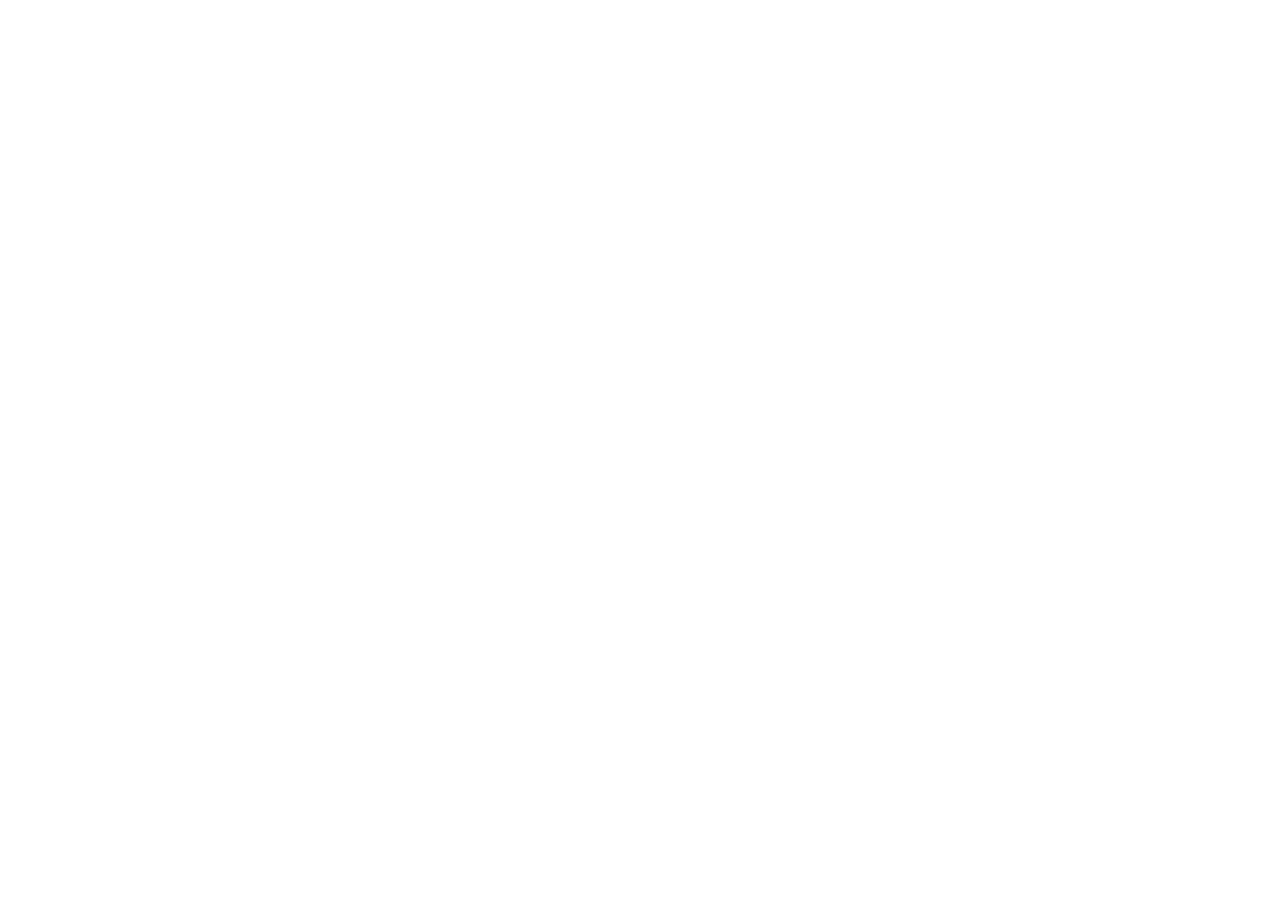
==== index.html @ c5db0c4f "inicio portfolio" ====
<!DOCTYPE html>
<html lang="pt-BR">
<head>
    <meta charset="UTF-8">
    <meta name="viewport" content="width=device-width, initial-scale=1.0">
    <title>Portifólio Thay</title>


<link rel="preconnect" href="https://fonts.googleapis.com">
<link rel="preconnect" href="https://fonts.gstatic.com" crossorigin>
<link href="https://fonts.googleapis.com/css2?family=Monsieur+La+Doulaise&display=swap" rel="stylesheet">
<link rel="preconnect" href="https://fonts.gstatic.com"crossorigin>
<link href="style.css">

<link rel="stylesheet" href="style.css">
</head>


<body>
<header>

<a href="#hero" class="active"></a>



</header>


    
</body>








</html>
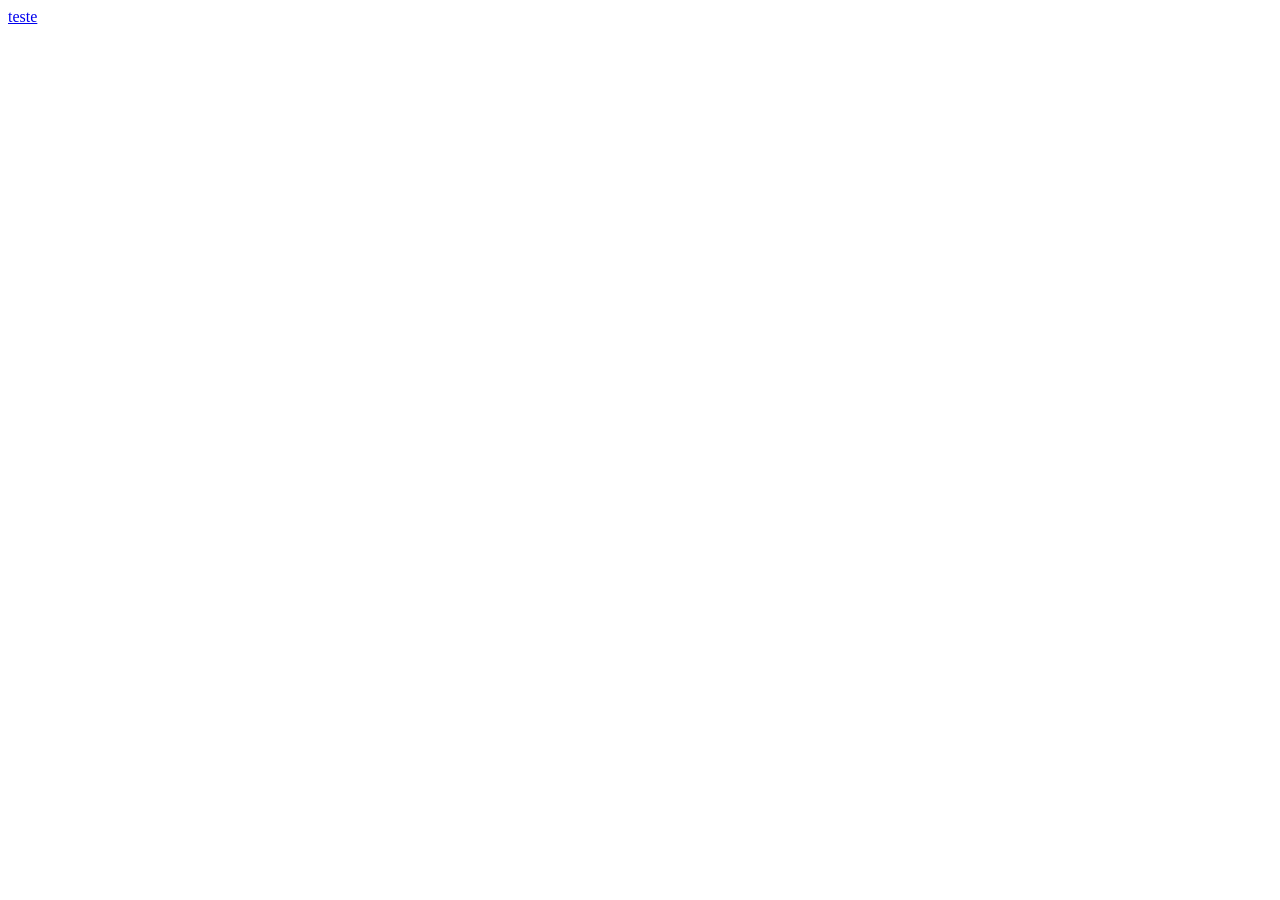
==== commit 6bb339c8: "atualizado" ====
--- a/index.html
+++ b/index.html
@@ -19,7 +19,7 @@
 <body>
 <header>
 
-<a href="#hero" class="active"></a>
+<a href="#hero" class="active">teste</a>
 
 
 
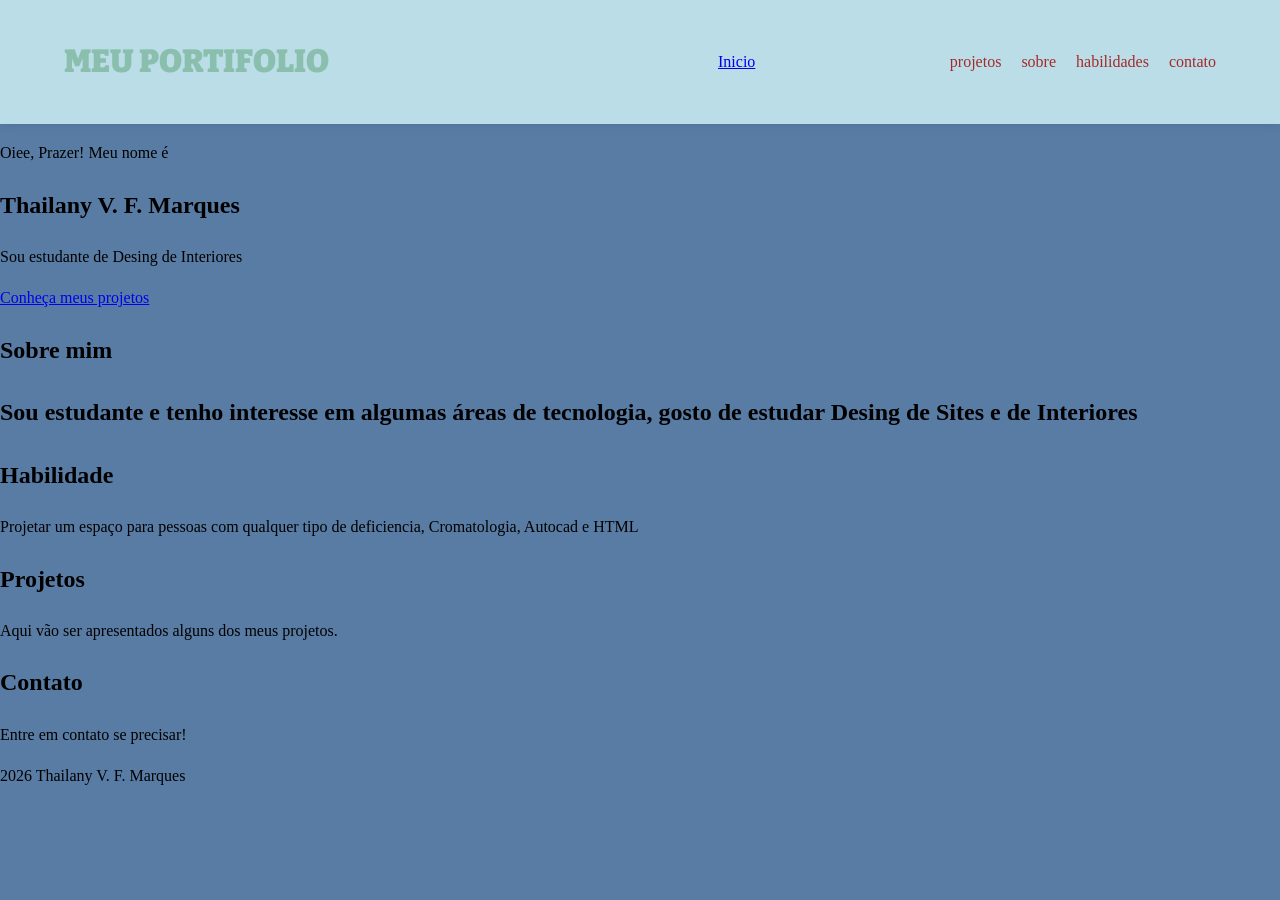
==== commit 2e1f9c3d: "refactor: update styles and enhance HTML structure for portfolio" ====
--- a/index.html
+++ b/index.html
@@ -8,32 +8,106 @@
 
 <link rel="preconnect" href="https://fonts.googleapis.com">
 <link rel="preconnect" href="https://fonts.gstatic.com" crossorigin>
-<link href="https://fonts.googleapis.com/css2?family=Monsieur+La+Doulaise&display=swap" rel="stylesheet">
-<link rel="preconnect" href="https://fonts.gstatic.com"crossorigin>
-<link href="style.css">
+<link href="https://fonts.googleapis.com/css2?family=Bitter:ital,wght@0,100..900;1,100..900&display=swap" rel="stylesheet">
+<link href="css/style.css">
 
-<link rel="stylesheet" href="style.css">
+<link rel="stylesheet" href="css/style.css">
 </head>
 
+<body>
+    
+<header>
+    <h1 class="fonte"> MEU PORTIFOLIO</h1>
+<a href="#hero" class="logo">  </a>
+<a href="#hero" class="active">Inicio</a>
+<nav>
+<ul>
 
-<body>
-<header>
+<li>
+    <a href="#hero" class="active">projetos</a>
+</li>
+<li>
+    <a href="#sobre">sobre</a>
+</li>
+<li>
+    <a href="habilidades">habilidades</a>
+</li>
+<li>
+    <a href="contato">contato</a>
+</li>
+</ul>
 
-<a href="#hero" class="active">teste</a>
-
+</nav>
 
 
 </header>
+<main>
 
+<!--Hero-->
+<section id ="hero" class ="hero">
+
+<p> Oiee, Prazer! Meu nome é</p>
+<h1>Thailany V. F. Marques</h1>
+<p>
+    Sou estudante de Desing de Interiores 
+</p> 
+<a href="#sobre" class="botao">
+    Conheça meus projetos
+</a>
+</section>
+
+<!--Sobre-->
+<section id ="sobre">
+<h2>Sobre mim
+    <p>
+        Sou estudante e tenho interesse em algumas áreas de tecnologia,
+        gosto de estudar Desing de Sites e de Interiores
+    </p>
+</h2>
+</section>
+
+<!--Habilidades-->
+<section id="habilidades">
+
+<h2>Habilidade</h2>
+
+<p>
+    Projetar um espaço para pessoas com qualquer tipo de deficiencia, Cromatologia, Autocad e HTML
+</p>
+
+</section>
+
+<!--Projetos-->
+<section id="projetos">
+ <h2>Projetos</h2>
+
+<p>
+Aqui vão ser apresentados alguns dos meus projetos.
+</p>
+
+</section>
+
+<!--Contato-->
+<section id="contato">
+
+    <h2>Contato</h2>
+
+    <p>
+        Entre em contato se precisar!
+    </p>
+</section>
+
+</main>
+<!--Rodapé-->
+<footer>
+
+<p>
+    2026 Thailany V. F. Marques
+</p>
+
+</footer>
 
     
 </body>
 
-
-
-
-
-
-
-
 </html>
--- a/css/style.css
+++ b/css/style.css
@@ -0,0 +1,74 @@
+.fonte {
+  font-family: "Bitter", serif;
+  font-optical-sizing: auto;
+  font-weight: <weight>;
+  font-style: normal;
+}
+
+
+html {
+font-size: 62.5%;
+scroll-behavior: smooth;
+}
+
+:root {
+--rosa: #d98ca3
+--rosa claro: #f4dce4
+--escuro: #2d2528
+--branco: #ffffff
+
+--titulo: 'Playflair Display', serif
+--corpo: 'Inter', sans-serif;
+}
+
+body{
+margin: 0;
+font-family: var(--corpo);
+font-size: 1.6rem;
+line-height: 1.6;
+color: black;
+background-color:rgb(89, 124, 165);
+}
+
+header{
+position: sticky;
+top: 0;
+z-index: 10000;
+background-color: rgb(186, 221, 231);
+color:rgb(0, 46, 8);
+display: flex;
+justify-content: space-between;
+align-items: center;
+padding: 1.5rem 5%;
+box-shadow: 0 2px 8px rgba(39, 64, 82, 0.15);
+}
+
+.fonte{
+color:rgb(138, 190, 173);
+font-family: https://fonts.googleapis.com/css2?family=Bitter:ital,wght@0,100..900;1,100..900&display=swap
+font-size: 2.4rem;
+font-weight: 900;
+text-decoration: none;
+}
+
+nav ul{
+list-style: none;
+display: flex;
+gap: 2rem;
+margin: 0;
+padding: 0;
+}
+
+nav a {
+position:relative;
+color:brown;
+text-decoration: none;
+padding: 0.5rem 0;
+transition: color 0.3s;
+}
+
+nav a:hover,
+nav a:focus {
+color: rgb(0, 0, 0);
+}
+
--- a/css/style.css
+++ b/css/style.css
@@ -0,0 +1,74 @@
+.fonte {
+  font-family: "Bitter", serif;
+  font-optical-sizing: auto;
+  font-weight: <weight>;
+  font-style: normal;
+}
+
+
+html {
+font-size: 62.5%;
+scroll-behavior: smooth;
+}
+
+:root {
+--rosa: #d98ca3
+--rosa claro: #f4dce4
+--escuro: #2d2528
+--branco: #ffffff
+
+--titulo: 'Playflair Display', serif
+--corpo: 'Inter', sans-serif;
+}
+
+body{
+margin: 0;
+font-family: var(--corpo);
+font-size: 1.6rem;
+line-height: 1.6;
+color: black;
+background-color:rgb(89, 124, 165);
+}
+
+header{
+position: sticky;
+top: 0;
+z-index: 10000;
+background-color: rgb(186, 221, 231);
+color:rgb(0, 46, 8);
+display: flex;
+justify-content: space-between;
+align-items: center;
+padding: 1.5rem 5%;
+box-shadow: 0 2px 8px rgba(39, 64, 82, 0.15);
+}
+
+.fonte{
+color:rgb(138, 190, 173);
+font-family: https://fonts.googleapis.com/css2?family=Bitter:ital,wght@0,100..900;1,100..900&display=swap
+font-size: 2.4rem;
+font-weight: 900;
+text-decoration: none;
+}
+
+nav ul{
+list-style: none;
+display: flex;
+gap: 2rem;
+margin: 0;
+padding: 0;
+}
+
+nav a {
+position:relative;
+color:brown;
+text-decoration: none;
+padding: 0.5rem 0;
+transition: color 0.3s;
+}
+
+nav a:hover,
+nav a:focus {
+color: rgb(0, 0, 0);
+}
+
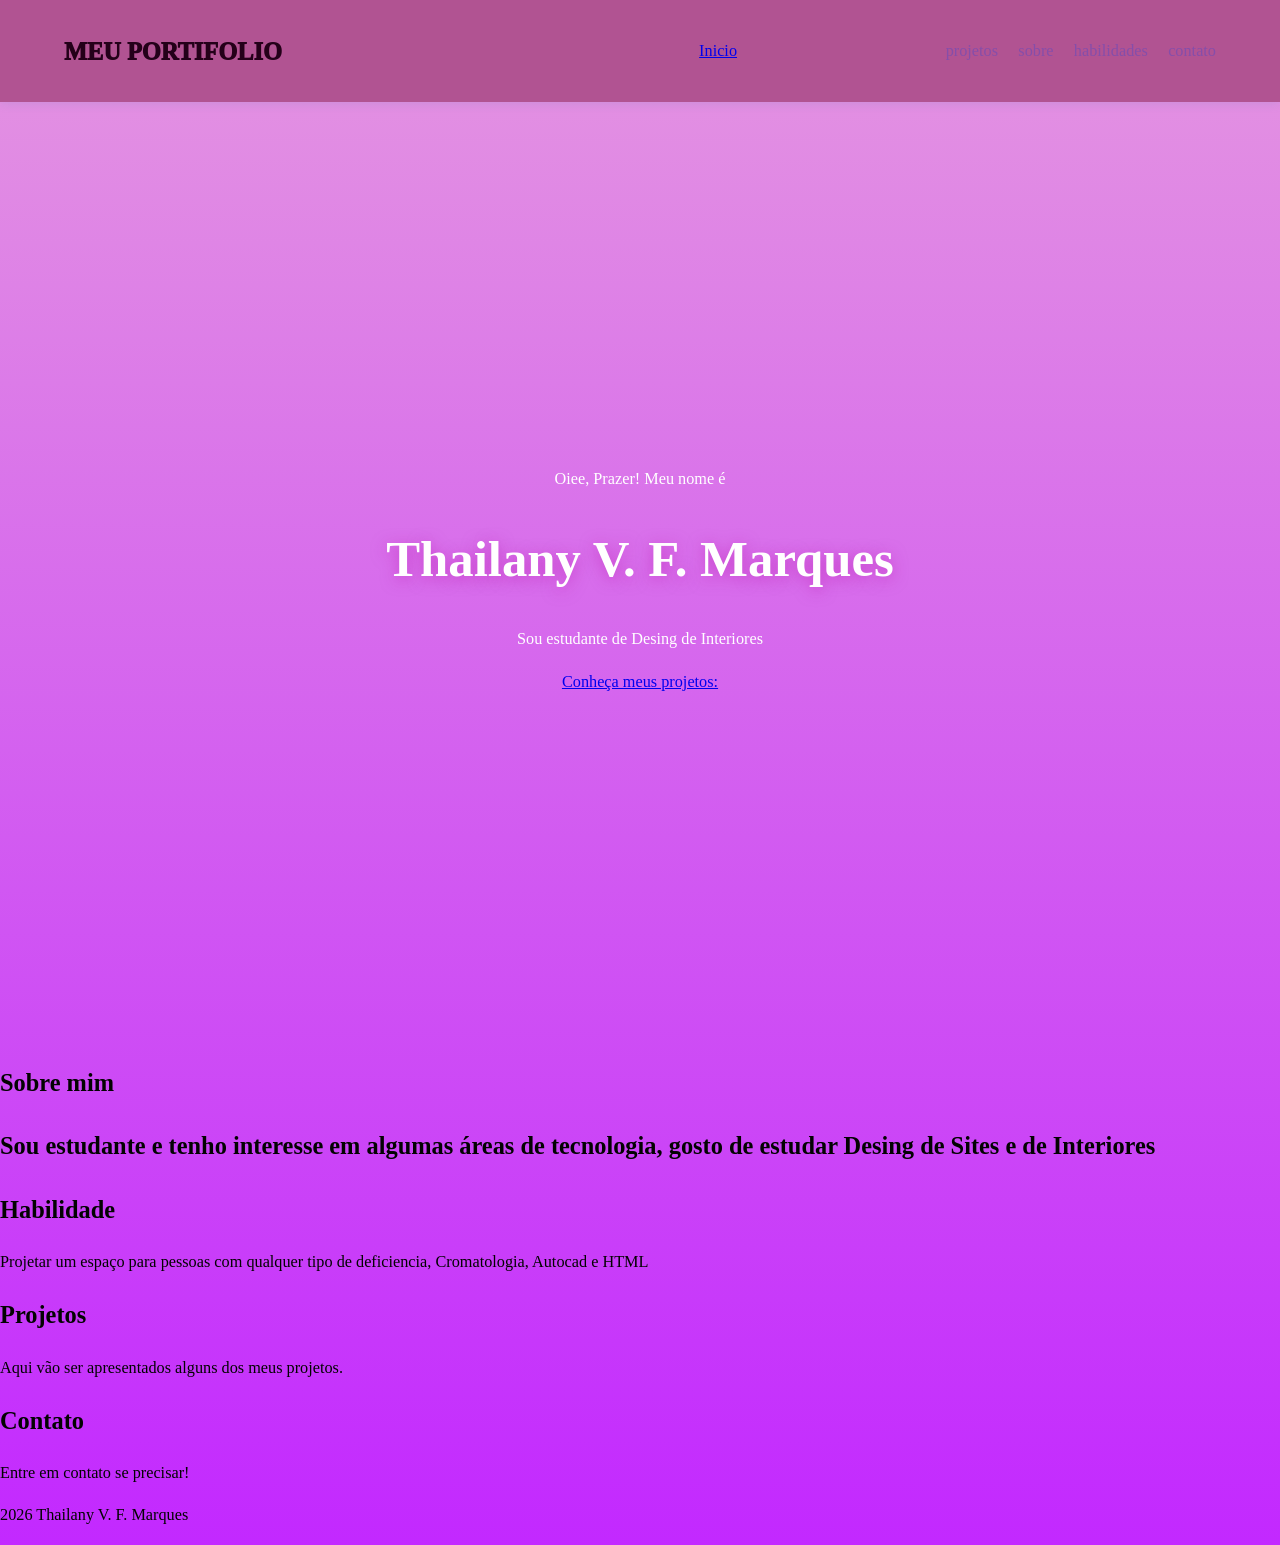
==== commit b6ac8456: "refactor: update font styles and enhance layout for portfolio" ====
--- a/index.html
+++ b/index.html
@@ -8,16 +8,22 @@
 
 <link rel="preconnect" href="https://fonts.googleapis.com">
 <link rel="preconnect" href="https://fonts.gstatic.com" crossorigin>
-<link href="https://fonts.googleapis.com/css2?family=Bitter:ital,wght@0,100..900;1,100..900&display=swap" rel="stylesheet">
-<link href="css/style.css">
+<link href="https://fonts.googleapis.com/css2?family=Bitter:ital,wght@0,100..900;1,100..900&family=Playfair+Display:ital,wght@0,400..900;1,400..900&display=swap" rel="stylesheet">
+<link rel="stylesheet" href="css/style.css">
 
-<link rel="stylesheet" href="css/style.css">
+<link rel="preconnect" href="https://fonts.googleapis.com">
+<link rel="preconnect" href="https://fonts.gstatic.com" crossorigin>
+<link href="https://fonts.googleapis.com/css2?family=Playfair+Display:ital,wght@0,400..900;1,400..900&display=swap" rel="stylesheet">
+
+
+
 </head>
 
-<body>
+<body >
     
 <header>
-    <h1 class="fonte"> MEU PORTIFOLIO</h1>
+
+    <h1 class="bitter-fonte"> MEU PORTIFOLIO</h1>
 <a href="#hero" class="logo">  </a>
 <a href="#hero" class="active">Inicio</a>
 <nav>
@@ -44,6 +50,7 @@
 <main>
 
 <!--Hero-->
+
 <section id ="hero" class ="hero">
 
 <p> Oiee, Prazer! Meu nome é</p>
@@ -52,7 +59,7 @@
     Sou estudante de Desing de Interiores 
 </p> 
 <a href="#sobre" class="botao">
-    Conheça meus projetos
+    Conheça meus projetos:
 </a>
 </section>
 
--- a/css/style.css
+++ b/css/style.css
@@ -1,55 +1,64 @@
-.fonte {
+.bitter-fonte {
   font-family: "Bitter", serif;
   font-optical-sizing: auto;
-  font-weight: <weight>;
+  font-weight: 700;
   font-style: normal;
 }
 
-
 html {
-font-size: 62.5%;
+font-size: 63.5%;
 scroll-behavior: smooth;
 }
 
 :root {
---rosa: #d98ca3
---rosa claro: #f4dce4
---escuro: #2d2528
---branco: #ffffff
+--rosa: #d98ca3;
+--rosa-claro: #f4dce4;
+--escuro: #2d2528;
+--branco: #ffffff;
 
---titulo: 'Playflair Display', serif
+--titulo: 'Playflair Display', serif;
 --corpo: 'Inter', sans-serif;
 }
 
 body{
 margin: 0;
-font-family: var(--corpo);
+font-family: var(--titulo) ;
 font-size: 1.6rem;
 line-height: 1.6;
-color: black;
-background-color:rgb(89, 124, 165);
+color: rgb(3, 3, 2);
+background: 
+           linear-gradient(
+            rgba(214, 94, 208, 0.65),
+            rgba(184, 3, 255, 0.85)
+    
+           );
 }
 
 header{
 position: sticky;
 top: 0;
-z-index: 10000;
-background-color: rgb(186, 221, 231);
-color:rgb(0, 46, 8);
+z-index: 10000000;
+background-color: rgb(177, 83, 146);
+color:rgb(196, 37, 156);
 display: flex;
 justify-content: space-between;
 align-items: center;
 padding: 1.5rem 5%;
-box-shadow: 0 2px 8px rgba(39, 64, 82, 0.15);
+box-shadow: 0 2px 9px rgba(82, 135, 170, 0.15);
 }
 
-.fonte{
-color:rgb(138, 190, 173);
-font-family: https://fonts.googleapis.com/css2?family=Bitter:ital,wght@0,100..900;1,100..900&display=swap
+.bitter-fonte{
+color:rgb(36, 0, 25);
+font-family: 'Playfair', serif;
 font-size: 2.4rem;
-font-weight: 900;
+font-weight: 1000;
 text-decoration: none;
 }
+
+.dark .bitter-fonte{
+color:rgb(216, 216, 216);
+}
+
 
 nav ul{
 list-style: none;
@@ -61,7 +70,7 @@
 
 nav a {
 position:relative;
-color:brown;
+color:rgb(133, 78, 170);
 text-decoration: none;
 padding: 0.5rem 0;
 transition: color 0.3s;
@@ -72,3 +81,36 @@
 color: rgb(0, 0, 0);
 }
 
+.hero {
+height: 100vh;
+/* background: 
+           linear-gradient(
+            rgba(106, 94, 214, 0.65),
+            rgba(153, 120, 132, 0.85)
+    
+           ); */
+           display: flex;
+          flex-direction: column;
+          align-items: center;
+          justify-content: center;
+          color: var(--branco);
+          text-align: center;
+          padding: 2rem;
+}
+
+/*titulo*/
+
+.hero h1 {
+font-family: var(--titulo);
+font-size: 5rem;
+margin: 1rem 0;
+text-shadow: 
+0 3px 15px rgba(190, 40, 183, 0.65);
+}
+
+/*texto*/
+
+.hero p {
+  max-width: 600px;
+}
+
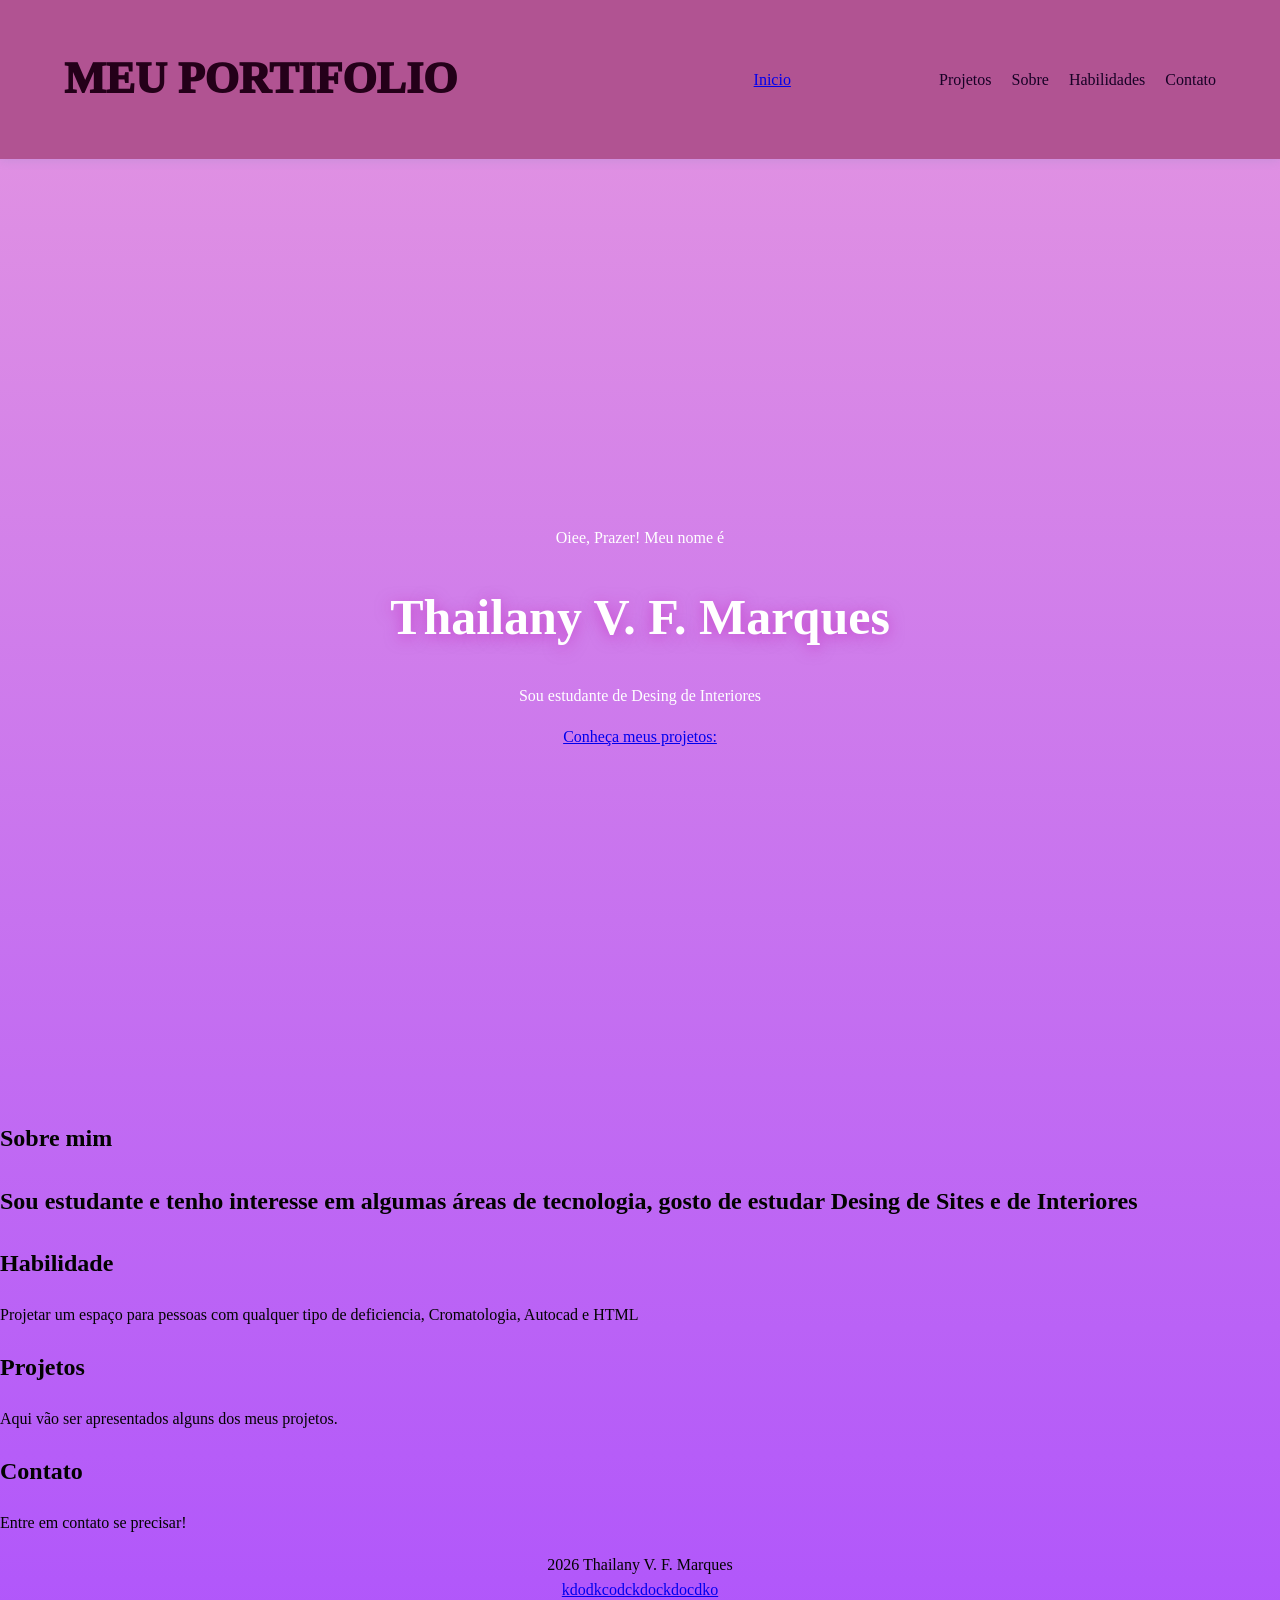
==== commit 4df2105b: "refactor: update styles for consistency and add contato.html page" ====
--- a/index.html
+++ b/index.html
@@ -30,16 +30,16 @@
 <ul>
 
 <li>
-    <a href="#hero" class="active">projetos</a>
+    <a href="#hero" class="active">Projetos</a>
 </li>
 <li>
-    <a href="#sobre">sobre</a>
+    <a href="#sobre">Sobre</a>
 </li>
 <li>
-    <a href="habilidades">habilidades</a>
+    <a href="habilidades">Habilidades</a>
 </li>
 <li>
-    <a href="contato">contato</a>
+    <a href="contato.html">Contato</a>
 </li>
 </ul>
 
@@ -110,6 +110,8 @@
 
 <p>
     2026 Thailany V. F. Marques
+    <br>
+    <a href="contato.html">kdodkcodckdockdocdko</a>
 </p>
 
 </footer>
--- a/css/style.css
+++ b/css/style.css
@@ -6,7 +6,7 @@
 }
 
 html {
-font-size: 63.5%;
+font-size: 62.5%;
 scroll-behavior: smooth;
 }
 
@@ -29,7 +29,7 @@
 background: 
            linear-gradient(
             rgba(214, 94, 208, 0.65),
-            rgba(184, 3, 255, 0.85)
+            rgba(163, 57, 250, 0.85)
     
            );
 }
@@ -50,7 +50,7 @@
 .bitter-fonte{
 color:rgb(36, 0, 25);
 font-family: 'Playfair', serif;
-font-size: 2.4rem;
+font-size: 4.4rem;
 font-weight: 1000;
 text-decoration: none;
 }
@@ -70,7 +70,7 @@
 
 nav a {
 position:relative;
-color:rgb(133, 78, 170);
+color:rgb(23, 1, 37);
 text-decoration: none;
 padding: 0.5rem 0;
 transition: color 0.3s;
@@ -114,3 +114,16 @@
   max-width: 600px;
 }
 
+footer p{
+  text-align: center;
+}
+
+/*botao*/ {
+ 
+  display: inline-block
+  
+
+
+
+
+}
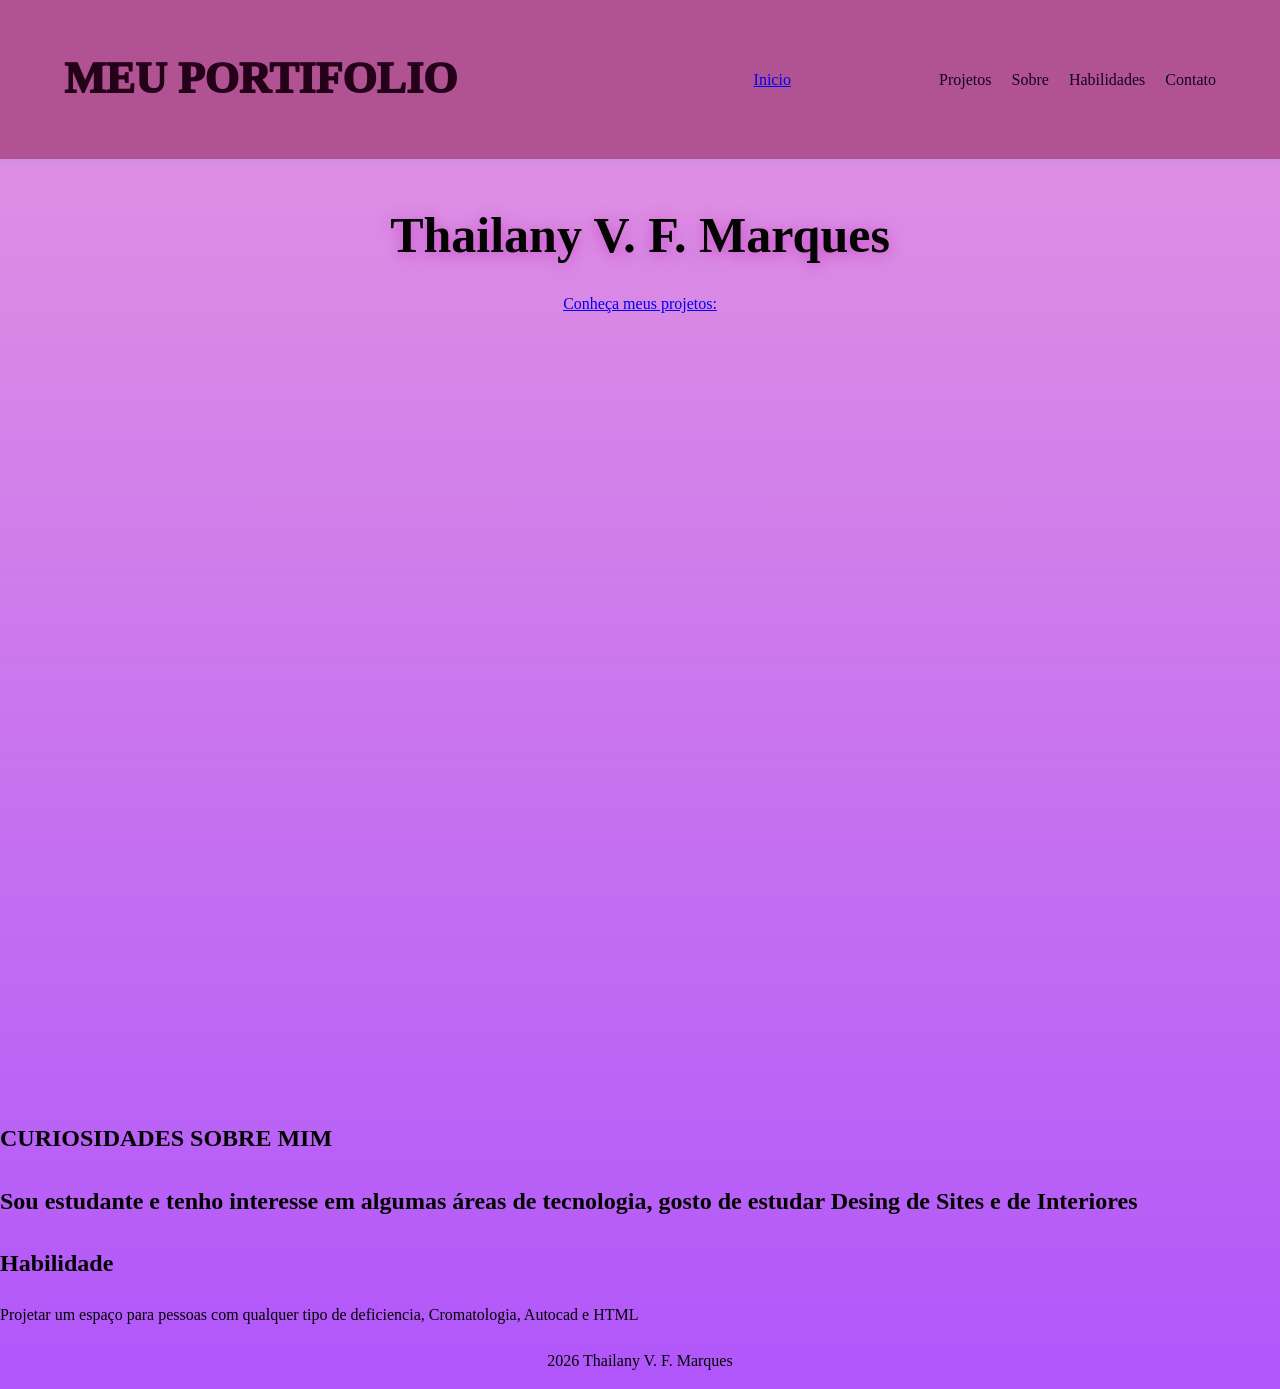
==== commit 02f9a308: "Add desktop.ini for localized file names in img directory" ====
--- a/index.html
+++ b/index.html
@@ -53,10 +53,10 @@
 
 <section id ="hero" class ="hero">
 
-<p> Oiee, Prazer! Meu nome é</p>
+<p> </p>
 <h1>Thailany V. F. Marques</h1>
 <p>
-    Sou estudante de Desing de Interiores 
+    
 </p> 
 <a href="#sobre" class="botao">
     Conheça meus projetos:
@@ -65,31 +65,39 @@
 
 <!--Sobre-->
 <section id ="sobre">
-<h2>Sobre mim
+<h2>CURIOSIDADES SOBRE MIM
+
     <p>
         Sou estudante e tenho interesse em algumas áreas de tecnologia,
         gosto de estudar Desing de Sites e de Interiores
     </p>
+
 </h2>
 </section>
 
 <!--Habilidades-->
 <section id="habilidades">
+    <a href="#habilidades"></a>
+        
 
 <h2>Habilidade</h2>
 
 <p>
     Projetar um espaço para pessoas com qualquer tipo de deficiencia, Cromatologia, Autocad e HTML
 </p>
+<P>
 
+    
+</P>
 </section>
 
 <!--Projetos-->
 <section id="projetos">
- <h2>Projetos</h2>
+ <h2>   </h2>
 
 <p>
-Aqui vão ser apresentados alguns dos meus projetos.
+
+
 </p>
 
 </section>
@@ -97,10 +105,10 @@
 <!--Contato-->
 <section id="contato">
 
-    <h2>Contato</h2>
+    <h2>  </h2>
 
     <p>
-        Entre em contato se precisar!
+        
     </p>
 </section>
 
@@ -111,7 +119,7 @@
 <p>
     2026 Thailany V. F. Marques
     <br>
-    <a href="contato.html">kdodkcodckdockdocdko</a>
+    <a href="contato.html">   </a>
 </p>
 
 </footer>
--- a/css/style.css
+++ b/css/style.css
@@ -83,17 +83,20 @@
 
 .hero {
 height: 100vh;
-/* background: 
+
+ /* background:  */
            linear-gradient(
             rgba(106, 94, 214, 0.65),
             rgba(153, 120, 132, 0.85)
-    
-           ); */
+
+           ),
+
+           url('')
            display: flex;
           flex-direction: column;
           align-items: center;
           justify-content: center;
-          color: var(--branco);
+          color: var(--preto);
           text-align: center;
           padding: 2rem;
 }
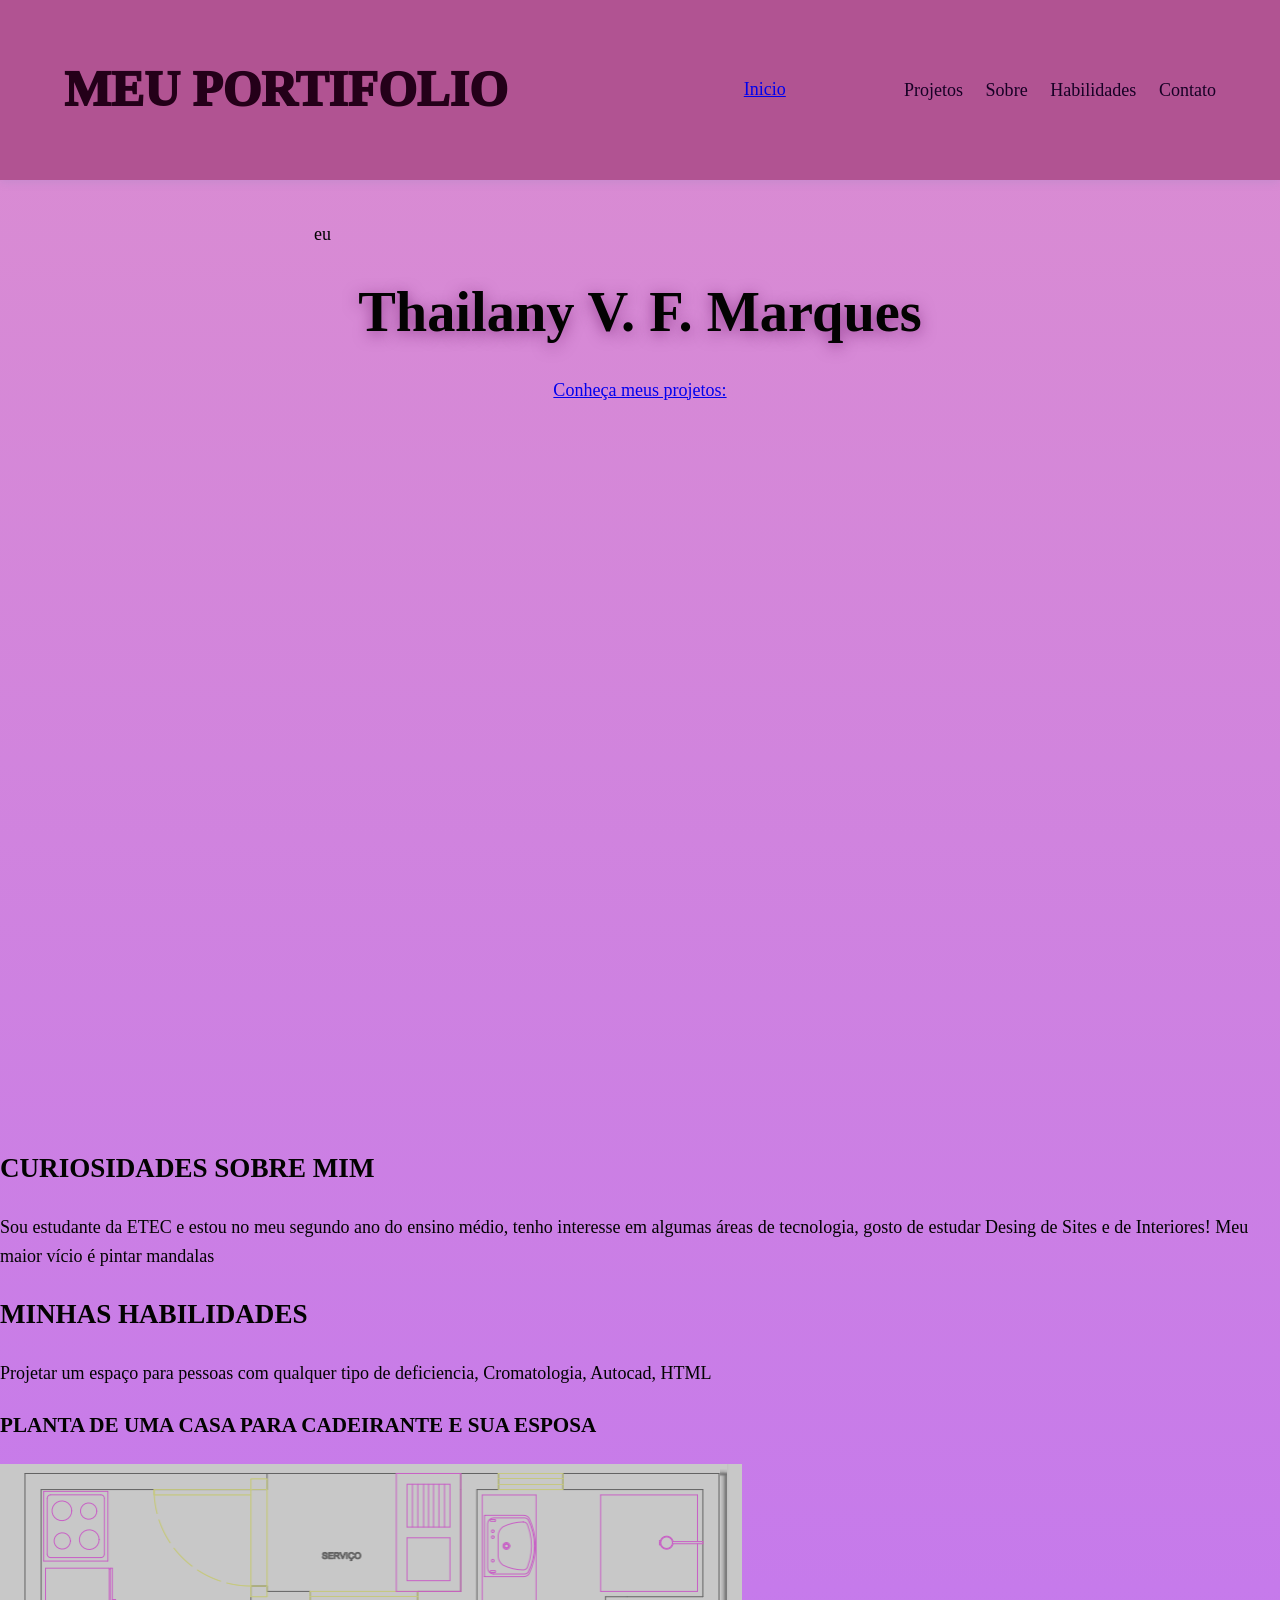
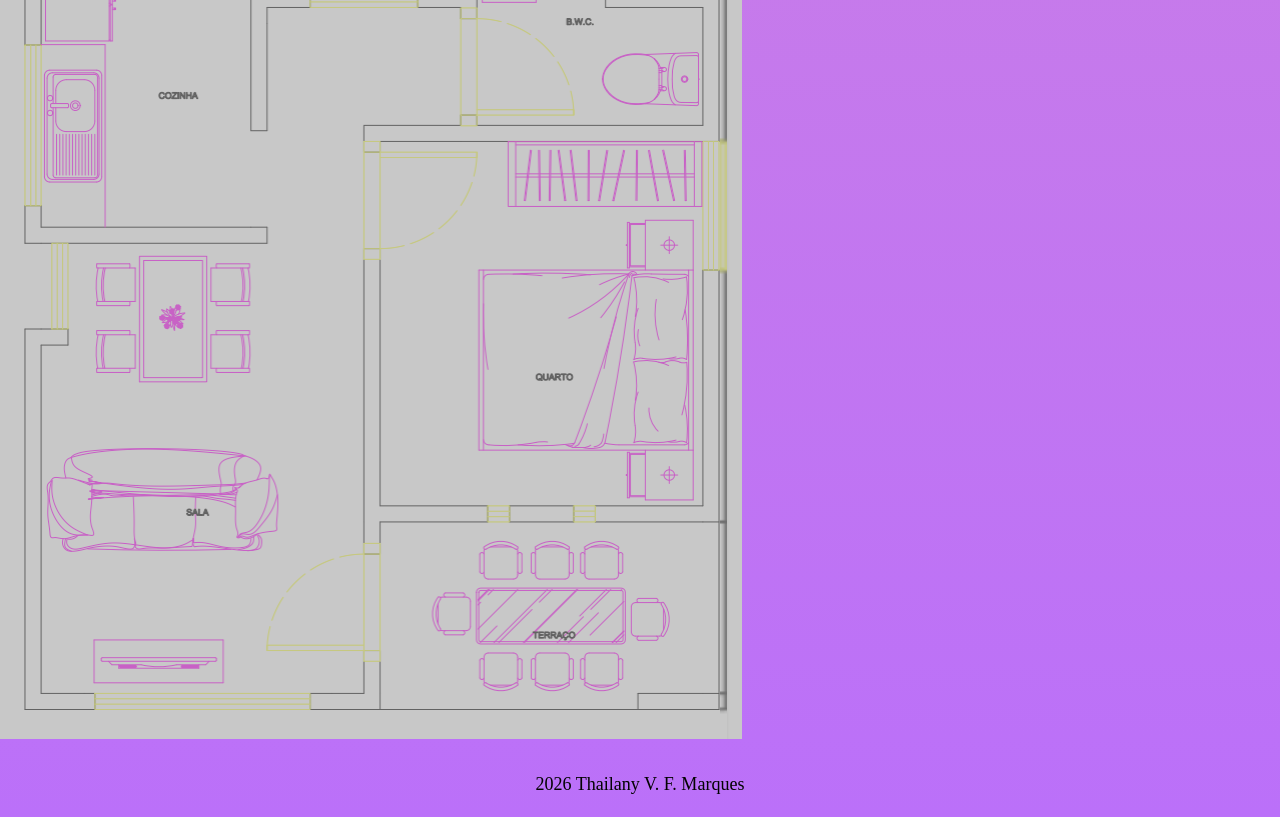
==== commit 47594eca: "refactor: update font size, enhance gradient colors, and improve HTML structure" ====
--- a/index.html
+++ b/index.html
@@ -30,7 +30,7 @@
 <ul>
 
 <li>
-    <a href="#hero" class="active">Projetos</a>
+    <a href="#projetos" class="active">Projetos</a>
 </li>
 <li>
     <a href="#sobre">Sobre</a>
@@ -53,12 +53,12 @@
 
 <section id ="hero" class ="hero">
 
-<p> </p>
+<p> eu </p>
 <h1>Thailany V. F. Marques</h1>
 <p>
     
 </p> 
-<a href="#sobre" class="botao">
+<a href="#projetos" class="botao">
     Conheça meus projetos:
 </a>
 </section>
@@ -66,13 +66,14 @@
 <!--Sobre-->
 <section id ="sobre">
 <h2>CURIOSIDADES SOBRE MIM
+</h2>
 
     <p>
-        Sou estudante e tenho interesse em algumas áreas de tecnologia,
-        gosto de estudar Desing de Sites e de Interiores
+        Sou estudante da ETEC e estou no meu segundo ano do ensino médio, tenho interesse em algumas áreas de tecnologia,
+        gosto de estudar Desing de Sites e de Interiores! Meu maior vício é pintar mandalas
     </p>
 
-</h2>
+
 </section>
 
 <!--Habilidades-->
@@ -80,25 +81,23 @@
     <a href="#habilidades"></a>
         
 
-<h2>Habilidade</h2>
+<h2>MINHAS HABILIDADES</h2>
 
 <p>
-    Projetar um espaço para pessoas com qualquer tipo de deficiencia, Cromatologia, Autocad e HTML
+    Projetar um espaço para pessoas com qualquer tipo de deficiencia, Cromatologia, Autocad, HTML
 </p>
 <P>
 
-    
+
 </P>
 </section>
 
 <!--Projetos-->
 <section id="projetos">
- <h2>   </h2>
-
-<p>
-
-
-</p>
+ <div>
+    <h3>PLANTA DE UMA CASA PARA CADEIRANTE E SUA ESPOSA</h3>
+    <img src="img/Captura de tela 2026-11-04 081935.png" alt="">
+ </div>
 
 </section>
 
--- a/css/style.css
+++ b/css/style.css
@@ -6,7 +6,7 @@
 }
 
 html {
-font-size: 62.5%;
+font-size: 70.5%;
 scroll-behavior: smooth;
 }
 
@@ -28,8 +28,8 @@
 color: rgb(3, 3, 2);
 background: 
            linear-gradient(
-            rgba(214, 94, 208, 0.65),
-            rgba(163, 57, 250, 0.85)
+            rgba(200, 80, 183, 0.65),
+            rgba(175, 87, 248, 0.85)
     
            );
 }
@@ -108,7 +108,7 @@
 font-size: 5rem;
 margin: 1rem 0;
 text-shadow: 
-0 3px 15px rgba(190, 40, 183, 0.65);
+0 3px 15px rgba(110, 24, 106, 0.65);
 }
 
 /*texto*/
